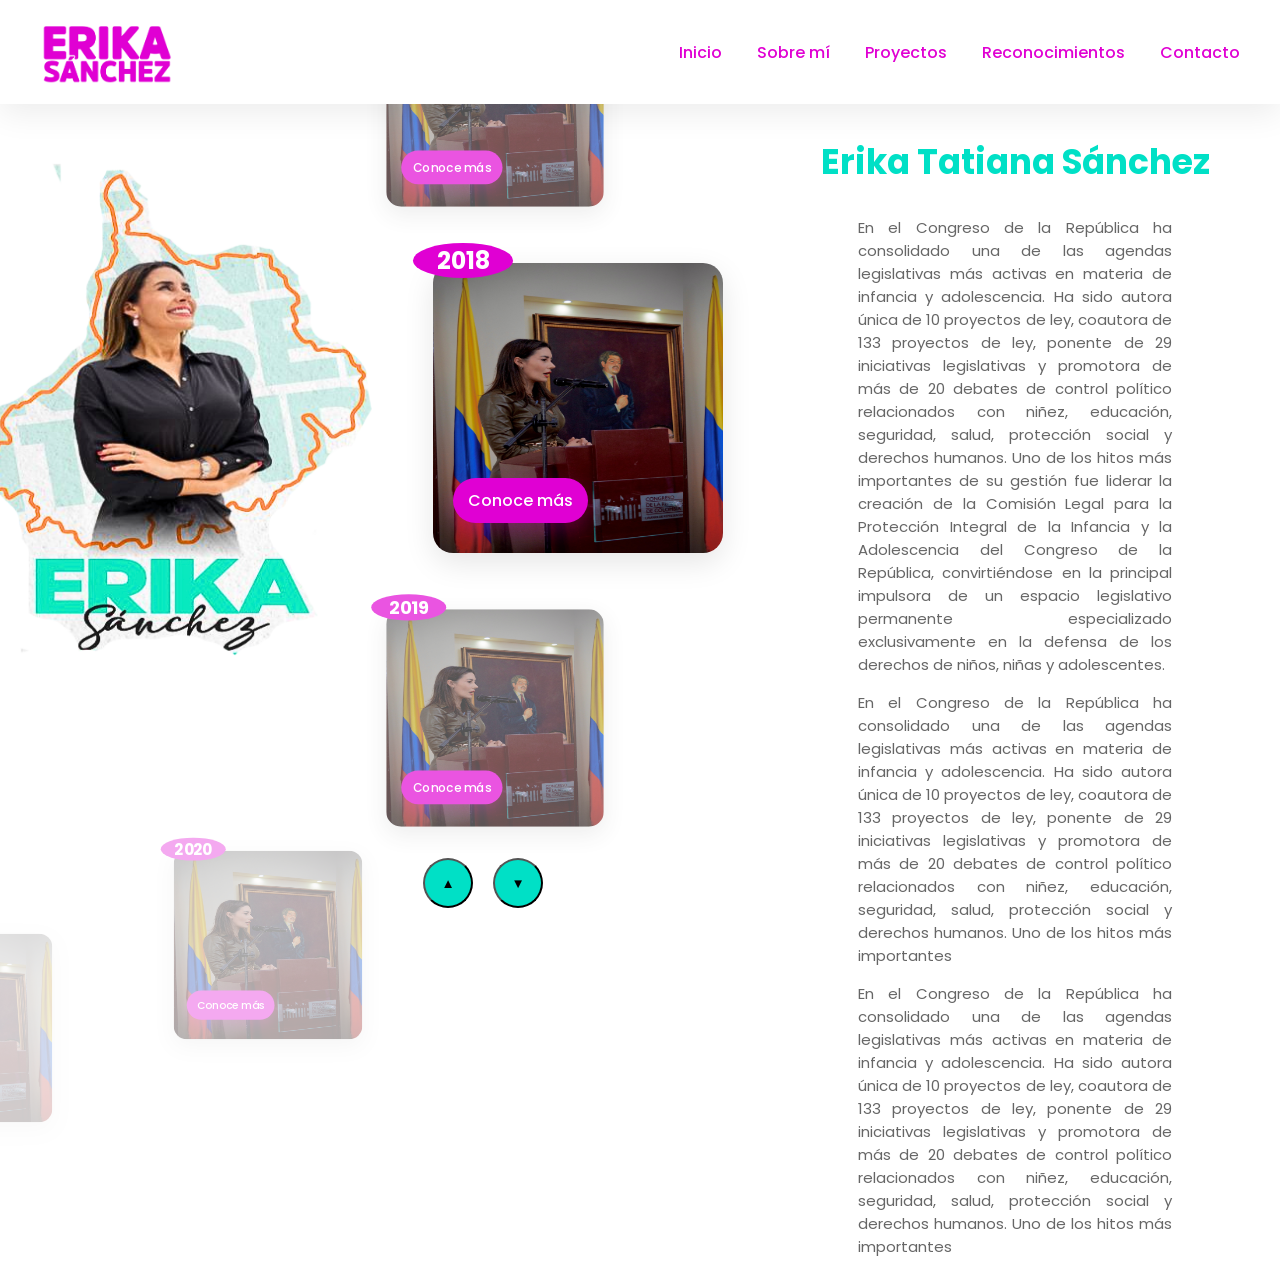
==== carrusel/carrusel.html @ bf8ca5a5 "cambio de nombres" ====
<!DOCTYPE html>
<html lang="en">

<head>
    <meta charset="UTF-8">
    <meta name="viewport" content="width=device-width, initial-scale=1.0">
    <title>Document</title>
    <link rel="stylesheet" href="style.css">
    <link rel="preconnect" href="https://fonts.googleapis.com">
    <link rel="preconnect" href="https://fonts.gstatic.com" crossorigin>
    <link
        href="https://fonts.googleapis.com/css2?family=Poppins:ital,wght@0,100;0,200;0,300;0,400;0,500;0,600;0,700;0,800;0,900;1,100;1,200;1,300;1,400;1,500;1,600;1,700;1,800;1,900&display=swap"
        rel="stylesheet">
    <link rel="stylesheet" href="estilo.css">
</head>

<body>
    <header class="header">
        <nav class="navbar">

            <img class="logo" src="/imagenes/erika logo.png"></img>

            <ul class="nav-links">
                <li><a href="/index.html">Inicio</a></li>
                <li><a href="../index.html#sobre-mi">Sobre mí</a></li>
                <li><a href="#proyectos">Proyectos</a></li>
                <li><a href="#educacion">Reconocimientos</a></li>
                <li><a href="#contacto">Contacto</a></li>
            </ul>
            <div class="menu">

                ☰
            </div>
        </nav>
    </header>

    <section class="informacion">

        <div class="contenido-izquierda">

            <div class="orbita">
                <div class="card" id="card1">
                    <h1>2016</h1>
                    <button class="btnAbrir">Conoce más</button>
                    <div class="modal">
                        <div class="tarjetaModal">
                            <span class="btnCerrar">&times;</span>
                            <h2>Información</h2>
                            <p>
                                Este es un ejemplo de una tarjeta modal creada con HTML, CSS y JavaScript.
                                Puedes colocar aquí información sobre un proyecto, un producto o un perfil.
                            </p>
                        </div>
                    </div>
                </div>

                <div class="card" id="card2">
                    <h1>2017</h1>
                    <button class="btnAbrir">Conoce más</button>
                    <div class="modal">
                        <div class="tarjetaModal">
                            <span class="btnCerrar">&times;</span>
                            <h2>Información</h2>
                            <p>
                                Aquí puedes poner la información correspondiente a esta tarjeta (2011).
                            </p>
                        </div>
                    </div>
                </div>

                <div class="card" id="card3">
                    <h1>2018</h1>
                    <button class="btnAbrir">Conoce más</button>
                    <div class="modal">
                        <div class="tarjetaModal">
                            <span class="btnCerrar">&times;</span>
                            <h2>Información</h2>
                            <p>
                                Aquí puedes poner la información correspondiente a esta tarjeta (2012).
                            </p>
                        </div>
                    </div>
                </div>


                <div class="card" id="card4">
                    <h1>2019</h1>
                    <button class="btnAbrir">Conoce más</button>
                    <div class="modal">
                        <div class="tarjetaModal">
                            <span class="btnCerrar">&times;</span>
                            <h2>Información</h2>
                            <p>
                                Aquí puedes poner la información correspondiente a esta tarjeta (2012).
                            </p>
                        </div>
                    </div>
                </div>

                <div class="card" id="card5">
                    <h1>2020</h1>
                    <button class="btnAbrir">Conoce más</button>
                    <div class="modal">
                        <div class="tarjetaModal">
                            <span class="btnCerrar">&times;</span>
                            <h2>Información</h2>
                            <p>
                                Aquí puedes poner la información correspondiente a esta tarjeta (2012).
                            </p>
                        </div>
                    </div>
                </div>

                <div class="card" id="card6">
                    <h1>2021</h1>
                    <button class="btnAbrir">Conoce más</button>
                    <div class="modal">
                        <div class="tarjetaModal">
                            <span class="btnCerrar">&times;</span>
                            <h2>Información</h2>
                            <p>
                                Aquí puedes poner la información correspondiente a esta tarjeta (2012).
                            </p>
                        </div>
                    </div>
                </div>

                <div class="card" id="card7">
                    <h1>2022</h1>
                    <button class="btnAbrir">Conoce más</button>
                    <div class="modal">
                        <div class="tarjetaModal">
                            <span class="btnCerrar">&times;</span>
                            <h2>Información</h2>
                            <p>
                                Aquí puedes poner la información correspondiente a esta tarjeta (2012).
                            </p>
                        </div>
                    </div>
                </div>

                <div class="card" id="card8">
                    <h1>2023</h1>
                    <button class="btnAbrir">Conoce más</button>
                    <div class="modal">
                        <div class="tarjetaModal">
                            <span class="btnCerrar">&times;</span>
                            <h2>Información</h2>
                            <p>
                                Aquí puedes poner la información correspondiente a esta tarjeta (2012).
                            </p>
                        </div>
                    </div>
                </div>

                <div class="card" id="card9">
                    <h1>2024</h1>
                    <button class="btnAbrir">Conoce más</button>
                    <div class="modal">
                        <div class="tarjetaModal">
                            <span class="btnCerrar">&times;</span>
                            <h2>Información</h2>
                            <p>
                                Aquí puedes poner la información correspondiente a esta tarjeta (2012).
                            </p>
                        </div>
                    </div>
                </div>

                <div class="card" id="card10">
                    <h1>2025</h1>
                    <button class="btnAbrir">Conoce más</button>
                    <div class="modal">
                        <div class="tarjetaModal">
                            <span class="btnCerrar">&times;</span>
                            <h2>Información</h2>
                            <p>
                                Aquí puedes poner la información correspondiente a esta tarjeta (2012).
                            </p>
                        </div>
                    </div>
                </div>
                <div class="circulo-central"></div>

            </div>

            <div class="botones">
                <button id="up">▲</button>
                <button id="down">▼</button>
            </div>

        </div>

        <div id="titulo">
            <h1>Erika Tatiana Sánchez</h1>
            
            <div id="subtitulo">
                <p>En el Congreso de la República ha consolidado una de las agendas legislativas más activas en materia de infancia y adolescencia.
Ha sido autora única de 10 proyectos de ley, coautora de 133 proyectos de ley, ponente de 29 iniciativas legislativas y promotora de más de 20 debates de control político relacionados con niñez, educación, seguridad, salud, protección social y derechos humanos.
Uno de los hitos más importantes de su gestión fue liderar la creación de la Comisión Legal para la Protección Integral de la Infancia y la Adolescencia del Congreso de la República, convirtiéndose en la principal impulsora de un espacio legislativo permanente especializado exclusivamente en la defensa de los derechos de niños, niñas y adolescentes.
</p>
<p>
    En el Congreso de la República ha consolidado una de las agendas legislativas más activas en materia de infancia y adolescencia.
Ha sido autora única de 10 proyectos de ley, coautora de 133 proyectos de ley, ponente de 29 iniciativas legislativas y promotora de más de 20 debates de control político relacionados con niñez, educación, seguridad, salud, protección social y derechos humanos.
Uno de los hitos más importantes
</p>
<p>
    En el Congreso de la República ha consolidado una de las agendas legislativas más activas en materia de infancia y adolescencia.
Ha sido autora única de 10 proyectos de ley, coautora de 133 proyectos de ley, ponente de 29 iniciativas legislativas y promotora de más de 20 debates de control político relacionados con niñez, educación, seguridad, salud, protección social y derechos humanos.
Uno de los hitos más importantes
</p>
            </div>
        </div>

    </section>
    

    <script src="funciones.js"></script>
</body>

</html>
---- carrusel/style.css ----
:root{

    --rosa:#E000D3;
    --amarillo:#FCD90D;
    --rosa-claro:#FCE4EC;
    --rosa-hover:#EC407A;

    --blanco:#FFFFFF;
    --gris:#555;
    --gris-claro:#888;

    --fondo:#FFF7FA;

    --sombra:0px 10px 30px rgba(0, 0, 0, 0.073);

    --transicion:.4s;

    --borde:18px;
}


.header{

    width:100%;
    position:fixed;
    top:0;
    left:0;
    background:white;
    box-shadow:var(--sombra);
    z-index:1000;

}

.navbar{

    max-width:1200px;
    margin:auto;
    display:flex;
    justify-content:space-between;
    align-items:center;
    padding:20px 40px;

}

.logo{
    height: 4rem;
}

.nav-links{
    display:flex;
    gap:35px;
}

.nav-links a{
    color:var(--rosa);
    font-weight:500;
    transition:var(--transicion);
    text-decoration:none;
    font-family: "Poppins"
}
ul{
    list-style:none;
}

.nav-links a:hover{
    color:var(--amarillo);
}

.menu{
    display:none;
    font-size:2rem;
    cursor:pointer;
}


/*----------*/
.informacion{
    display: flex;
    justify-content: space-around;
}

.contenido-izquierda{
    display: flex;
    flex-direction: column;
    align-items: center;
}

.botones{
    margin-top: 150px;
    display: flex;
    gap: 20px;
    margin-left: 400px;
    
}
#up{
    border-radius: 50%;
    height: 50px;
    width: 50px;
    background-color: #00E0C6;
}
#down{
    border-radius: 50%;
    width: 50px;
    background-color: #00E0C6;
}

#titulo{
    margin-top: 100px;
    margin-left: 200px;
    font-family: "Poppins", sans-serif;
    color: #00E0C6;
    font-size: 23px;
    text-align: center;
}
#subtitulo{
    font-size: 15px;
    margin-left: 100px;
    margin-right: 100px;
    color:#666666 ;
    text-align: justify;
}

.orbita{
    position: relative;
    width: 800px;
    height: 600px;
    margin-left: -250px;
    margin-top: 100px;
}

.circulo-central{
    position: absolute;
    width: 550px;
    height: 500px;
    background-image: url(/imagenes/erikaMapa.png);
    background-size: 550px 500px;
    top: 50%;
    left: 50%;
    transform: translate(-45%, -50%);
}

.card{
    position: absolute;
    width: 250px;
    height: 250px;
    padding: 20px;
    background: rgb(255, 255, 255);
    border-radius: 20px;
    box-shadow: 0 10px 30px rgba(0,0,0,.1);

    transition:
        transform .8s ease,
        opacity .8s ease,
        scale .8s ease;
}

.card h1{
    text-align: center;
    margin-top: -40px;
    margin-left: -40px;
    color: #ffffff;
    font-family: "Poppins";
    background-color: var(--rosa);
    border-radius: 100%;
    width: 100px;
}
.card button{
     margin-top: 180px;
    font-family: "Poppins", sans-serif;
    background-color: #E000D3;
    color: white;
    border: none;
    border-radius: 50px;
    padding: 10px 15px;
    font-size: 16px;
    font-weight: 500;
    cursor: pointer;
    transition: all .3s ease;
    box-shadow: 0 8px 20px rgba(224, 0, 211, 0.25);
}

.circulo1{
    width: 500px;
    height: 500px;
    border-radius: 50%;
    background: rgba(160,130,255,.08);
}

.circulo2{
    width: 380px;
    height: 380px;
    border-radius: 50%;
    background: rgba(160,130,255,.12);
}

.circulo3{
    width: 240px;
    height: 240px;
    border-radius: 50%;
    background: white;
    box-shadow: 0 20px 50px rgba(0,0,0,.08);
}

#card1{
    background-image: url(/imagenes/75c36e12-8996-4360-9bb5-3f83813c891b.jpg);
    background-size: 250px 290px;
}
#card2{
    background-image: url(/imagenes/75c36e12-8996-4360-9bb5-3f83813c891b.jpg);
    background-size: 250px 290px;
}
#card3{
    background-image: url(/imagenes/75c36e12-8996-4360-9bb5-3f83813c891b.jpg);
    background-size: 250px 290px;
}
#card4{
    background-image: url(/imagenes/75c36e12-8996-4360-9bb5-3f83813c891b.jpg);
    background-size: 250px 290px;
}
#card5{
    background-image: url(/imagenes/75c36e12-8996-4360-9bb5-3f83813c891b.jpg);
    background-size: 250px 290px;
}
#card6{
    background-image: url(/imagenes/75c36e12-8996-4360-9bb5-3f83813c891b.jpg);
    background-size: 250px 290px;
}
#card7{
    background-image: url(/imagenes/75c36e12-8996-4360-9bb5-3f83813c891b.jpg);
    background-size: 250px 290px;
}
#card8{
    background-image: url(/imagenes/75c36e12-8996-4360-9bb5-3f83813c891b.jpg);
    background-size: 250px 290px;
}
#card9{
    background-image: url(/imagenes/75c36e12-8996-4360-9bb5-3f83813c891b.jpg);
    background-size: 250px 290px;
}
#card10{
    background-image: url(/imagenes/75c36e12-8996-4360-9bb5-3f83813c891b.jpg);
    background-size: 250px 290px;
}

/*---------------*/

.modal {
    display: none;
    position: fixed;
    top: 0;
    left: 0;
    width: 100%;
    height: 100%;
    background: rgba(0, 0, 0, 0.6);

    /* Centrar la tarjeta */
    justify-content: center;
    align-items: center;
}

/* Tarjeta */
.tarjetaModal {
    margin-top: 100px;
    background: white;
    width: 400px;
    padding: 150px;
    border-radius: 15px;
    text-align: center;
    position: relative;
    box-shadow: 0 5px 20px rgba(0,0,0,0.3);
    background-image: url(/imagenes/patron.png);
    background-size: 400px 500px;

    animation: aparecer 0.3s ease;
}

/* Botón de cerrar (antes #btnCerrar) */
.btnCerrar {
    position: absolute;
    top: 10px;
    right: 15px;
    font-size: 25px;
    cursor: pointer;
}

@keyframes aparecer {
    from {
        transform: scale(0.8);
        opacity: 0;
    }
    to {
        transform: scale(1);
        opacity: 1;
    }
}


/* ========================================= */
/* TABLETS */
/* ========================================= */

@media (max-width: 1024px){

    .navbar{
        padding: 20px;
    }

    .nav-links{
        gap: 20px;
    }

    .informacion{
        flex-direction: column;
        align-items: center;
    }

    .titulo{
        margin-top: 120px;
        font-size: 20px;
    }

    .contenido-izquierda{
        width: 100%;
    }

    .botones{
        margin-left: 0;
        margin-top: 40px;
        justify-content: center;
    }

    .orbita{
        width: 650px;
        height: 500px;
        margin-left: 0;
        margin-top: 50px;
    }

    .circulo-central{
        width: 520px;
        height: 480px;
        background-size: contain;
        background-repeat: no-repeat;
        background-position: center;
        transform: translate(-50%, -50%);
    }

    .card{
        width: 210px;
        height: 210px;
    }

    .card h1{
        width: 80px;
        font-size: 28px;
    }

    .card button{
        margin-top: 135px;
        font-size: 14px;
        padding: 8px 14px;
    }

}


/* ========================================= */
/* MOVILES */
/* ========================================= */

@media (max-width:768px){

    body{
        overflow-x: hidden;
    }

    .navbar{
        padding: 15px 20px;
    }

    .nav-links{
        display:none;
    }

    .menu{
        display:block;
    }

    .logo{
        height:3rem;
    }

    .informacion{
        flex-direction: column;
        align-items: center;
    }

    .titulo{
        margin-top: 100px;
        font-size: 18px;
        text-align: center;
    }

    .contenido-izquierda{
        width:100%;
        align-items:center;
    }

    .botones{
        margin-top:20px;
        margin-left:0;
        justify-content:center;
    }

    #up,
    #down{
        width:45px;
        height:45px;
    }

    /* ---------------------- */
    /* CARRUSEL RESPONSIVE */
    /* ---------------------- */

    .orbita{
        width:100%;
        height:420px;
        margin-left:0;
        margin-top:40px;
        overflow:hidden;
    }

    .circulo-central{
        width:320px;
        height:300px;
        background-size:contain;
        background-repeat:no-repeat;
        background-position:center;
        transform:translate(-50%,-50%);
    }

    /* Las tarjetas se hacen más pequeñas
           pero conservan el diseño original */

    .card{
        width:170px;
        height:170px;
        padding:15px;
    }

    .card h1{
        width:70px;
        height:50px;
        margin-top:-25px;
        margin-left:-25px;
        font-size:22px;
        line-height:50px;
    }

    .card button{
        margin-top:105px;
        padding:8px 12px;
        font-size:13px;
    }

    /* imágenes más pequeñas */

    #card1,
    #card2,
    #card3,
    #card4,
    #card5,
    #card6,
    #card7,
    #card8,
    #card9,
    #card10{
        background-size:170px 200px;
    }

    /* ---------------------- */
    /* MODAL */
    /* ---------------------- */

    .tarjetaModal{
        width:85%;
        padding:40px;
        margin-top:0;
        background-size:cover;
    }

}


/* ========================================= */
/* CELULARES PEQUEÑOS */
/* ========================================= */

@media (max-width:480px){

    .titulo{
        font-size:16px;
        text-align:center;
        margin-top:50px;
    }

    .orbita{
        height:500px;
        width:100%;
        position:relative;
    }

    /* MAPA MÁS GRANDE */
    .circulo-central{
        width:280px;
        height:280px;

        background-size:contain;
        background-repeat:no-repeat;
        background-position:center;

        left:35%;
        top:45%;

        transform:translate(-70%,-50%);
    }

    /* TARJETAS MÁS PEQUEÑAS Y SEPARADAS */
    .card{
        width:160px;
        height:160px;
        padding:10px;
    }

    .card h1{
        width:65px;
        height:45px;
        font-size:20px;

        margin-top:-18px;
        margin-left:-18px;
    }

    .card button{
        margin-top:105px;
        padding:7px 12px;
        font-size:12px;
    }

    #card1,
    #card2,
    #card3,
    #card4,
    #card5,
    #card6,
    #card7,
    #card8,
    #card9,
    #card10{
        background-size:160px 190px;
    }

    /* BOTONES MÁS ABAJO */

    .botones{
        margin-top:25px;
        margin-left:0;
        justify-content:center;
    }

    .tarjetaModal{
        width:90%;
        padding:30px 20px;
    }

}
---- carrusel/estilo.css ----
:root{

    --rosa:#E000D3;
    --amarillo:#FCD90D;
    --rosa-claro:#FCE4EC;
    --rosa-hover:#EC407A;

    --blanco:#FFFFFF;
    --gris:#555;
    --gris-claro:#888;

    --fondo:#FFF7FA;

    --sombra:0px 10px 30px rgba(0, 0, 0, 0.073);

    --transicion:.4s;

    --borde:18px;
}


.header{

    width:100%;
    position:fixed;
    top:0;
    left:0;
    background:white;
    box-shadow:var(--sombra);
    z-index:1000;

}

.navbar{

    max-width:1200px;
    margin:auto;
    display:flex;
    justify-content:space-between;
    align-items:center;
    padding:20px 40px;

}

.logo{
    height: 4rem;
}

.nav-links{
    display:flex;
    gap:35px;
}

.nav-links a{
    color:var(--rosa);
    font-weight:500;
    transition:var(--transicion);
    text-decoration:none;
    font-family: "Poppins"
}
ul{
    list-style:none;
}

.nav-links a:hover{
    color:var(--amarillo);
}

.menu{
    display:none;
    font-size:2rem;
    cursor:pointer;
}


/*----------*/
.informacion{
    display: flex;
    justify-content: space-around;
}

.contenido-izquierda{
    display: flex;
    flex-direction: column;
    align-items: center;
}

.botones{
    margin-top: 150px;
    display: flex;
    gap: 20px;
    margin-left: 400px;
    
}
#up{
    border-radius: 50%;
    height: 50px;
    width: 50px;
    background-color: #00E0C6;
}
#down{
    border-radius: 50%;
    width: 50px;
    background-color: #00E0C6;
}

#titulo{
    margin-top: 100px;
    margin-left: 200px;
    font-family: "Poppins", sans-serif;
    color: #00E0C6;
    font-size: 23px;
    text-align: center;
}
#subtitulo{
    font-size: 15px;
    margin-left: 100px;
    margin-right: 100px;
    color:#666666 ;
    text-align: justify;
}

.orbita{
    position: relative;
    width: 800px;
    height: 600px;
    margin-left: -250px;
    margin-top: 100px;
}

.circulo-central{
    position: absolute;
    width: 550px;
    height: 500px;
    background-image: url(/imagenes/erikaMapa.png);
    background-size: 550px 500px;
    top: 50%;
    left: 50%;
    transform: translate(-45%, -50%);
}

.card{
    position: absolute;
    width: 250px;
    height: 250px;
    padding: 20px;
    background: rgb(255, 255, 255);
    border-radius: 20px;
    box-shadow: 0 10px 30px rgba(0,0,0,.1);

    transition:
        transform .8s ease,
        opacity .8s ease,
        scale .8s ease;
}

.card h1{
    text-align: center;
    margin-top: -40px;
    margin-left: -40px;
    color: #ffffff;
    font-family: "Poppins";
    background-color: var(--rosa);
    border-radius: 100%;
    width: 100px;
}
.card button{
     margin-top: 180px;
    font-family: "Poppins", sans-serif;
    background-color: #E000D3;
    color: white;
    border: none;
    border-radius: 50px;
    padding: 10px 15px;
    font-size: 16px;
    font-weight: 500;
    cursor: pointer;
    transition: all .3s ease;
    box-shadow: 0 8px 20px rgba(224, 0, 211, 0.25);
}

.circulo1{
    width: 500px;
    height: 500px;
    border-radius: 50%;
    background: rgba(160,130,255,.08);
}

.circulo2{
    width: 380px;
    height: 380px;
    border-radius: 50%;
    background: rgba(160,130,255,.12);
}

.circulo3{
    width: 240px;
    height: 240px;
    border-radius: 50%;
    background: white;
    box-shadow: 0 20px 50px rgba(0,0,0,.08);
}

#card1{
    background-image: url(/imagenes/75c36e12-8996-4360-9bb5-3f83813c891b.jpg);
    background-size: 250px 290px;
}
#card2{
    background-image: url(/imagenes/75c36e12-8996-4360-9bb5-3f83813c891b.jpg);
    background-size: 250px 290px;
}
#card3{
    background-image: url(/imagenes/75c36e12-8996-4360-9bb5-3f83813c891b.jpg);
    background-size: 250px 290px;
}
#card4{
    background-image: url(/imagenes/75c36e12-8996-4360-9bb5-3f83813c891b.jpg);
    background-size: 250px 290px;
}
#card5{
    background-image: url(/imagenes/75c36e12-8996-4360-9bb5-3f83813c891b.jpg);
    background-size: 250px 290px;
}
#card6{
    background-image: url(/imagenes/75c36e12-8996-4360-9bb5-3f83813c891b.jpg);
    background-size: 250px 290px;
}
#card7{
    background-image: url(/imagenes/75c36e12-8996-4360-9bb5-3f83813c891b.jpg);
    background-size: 250px 290px;
}
#card8{
    background-image: url(/imagenes/75c36e12-8996-4360-9bb5-3f83813c891b.jpg);
    background-size: 250px 290px;
}
#card9{
    background-image: url(/imagenes/75c36e12-8996-4360-9bb5-3f83813c891b.jpg);
    background-size: 250px 290px;
}
#card10{
    background-image: url(/imagenes/75c36e12-8996-4360-9bb5-3f83813c891b.jpg);
    background-size: 250px 290px;
}

/*---------------*/

.modal {
    display: none;
    position: fixed;
    top: 0;
    left: 0;
    width: 100%;
    height: 100%;
    background: rgba(0, 0, 0, 0.6);

    /* Centrar la tarjeta */
    justify-content: center;
    align-items: center;
}

/* Tarjeta */
.tarjetaModal {
    margin-top: 100px;
    background: white;
    width: 400px;
    padding: 150px;
    border-radius: 15px;
    text-align: center;
    position: relative;
    box-shadow: 0 5px 20px rgba(0,0,0,0.3);
    background-image: url(/imagenes/patron.png);
    background-size: 400px 500px;

    animation: aparecer 0.3s ease;
}

/* Botón de cerrar (antes #btnCerrar) */
.btnCerrar {
    position: absolute;
    top: 10px;
    right: 15px;
    font-size: 25px;
    cursor: pointer;
}

@keyframes aparecer {
    from {
        transform: scale(0.8);
        opacity: 0;
    }
    to {
        transform: scale(1);
        opacity: 1;
    }
}


/* ========================================= */
/* TABLETS */
/* ========================================= */

@media (max-width: 1024px){

    .navbar{
        padding: 20px;
    }

    .nav-links{
        gap: 20px;
    }

    .informacion{
        flex-direction: column;
        align-items: center;
    }

    .titulo{
        margin-top: 120px;
        font-size: 20px;
    }

    .contenido-izquierda{
        width: 100%;
    }

    .botones{
        margin-left: 0;
        margin-top: 40px;
        justify-content: center;
    }

    .orbita{
        width: 650px;
        height: 500px;
        margin-left: 0;
        margin-top: 50px;
    }

    .circulo-central{
        width: 520px;
        height: 480px;
        background-size: contain;
        background-repeat: no-repeat;
        background-position: center;
        transform: translate(-50%, -50%);
    }

    .card{
        width: 210px;
        height: 210px;
    }

    .card h1{
        width: 80px;
        font-size: 28px;
    }

    .card button{
        margin-top: 135px;
        font-size: 14px;
        padding: 8px 14px;
    }

}


/* ========================================= */
/* MOVILES */
/* ========================================= */

@media (max-width:768px){

    body{
        overflow-x: hidden;
    }

    .navbar{
        padding: 15px 20px;
    }

    .nav-links{
        display:none;
    }

    .menu{
        display:block;
    }

    .logo{
        height:3rem;
    }

    .informacion{
        flex-direction: column;
        align-items: center;
    }

    .titulo{
        margin-top: 100px;
        font-size: 18px;
        text-align: center;
    }

    .contenido-izquierda{
        width:100%;
        align-items:center;
    }

    .botones{
        margin-top:20px;
        margin-left:0;
        justify-content:center;
    }

    #up,
    #down{
        width:45px;
        height:45px;
    }

    /* ---------------------- */
    /* CARRUSEL RESPONSIVE */
    /* ---------------------- */

    .orbita{
        width:100%;
        height:420px;
        margin-left:0;
        margin-top:40px;
        overflow:hidden;
    }

    .circulo-central{
        width:320px;
        height:300px;
        background-size:contain;
        background-repeat:no-repeat;
        background-position:center;
        transform:translate(-50%,-50%);
    }

    /* Las tarjetas se hacen más pequeñas
           pero conservan el diseño original */

    .card{
        width:170px;
        height:170px;
        padding:15px;
    }

    .card h1{
        width:70px;
        height:50px;
        margin-top:-25px;
        margin-left:-25px;
        font-size:22px;
        line-height:50px;
    }

    .card button{
        margin-top:105px;
        padding:8px 12px;
        font-size:13px;
    }

    /* imágenes más pequeñas */

    #card1,
    #card2,
    #card3,
    #card4,
    #card5,
    #card6,
    #card7,
    #card8,
    #card9,
    #card10{
        background-size:170px 200px;
    }

    /* ---------------------- */
    /* MODAL */
    /* ---------------------- */

    .tarjetaModal{
        width:85%;
        padding:40px;
        margin-top:0;
        background-size:cover;
    }

}


/* ========================================= */
/* CELULARES PEQUEÑOS */
/* ========================================= */

@media (max-width:480px){

    .titulo{
        font-size:16px;
        text-align:center;
        margin-top:50px;
    }

    .orbita{
        height:500px;
        width:100%;
        position:relative;
    }

    /* MAPA MÁS GRANDE */
    .circulo-central{
        width:280px;
        height:280px;

        background-size:contain;
        background-repeat:no-repeat;
        background-position:center;

        left:35%;
        top:45%;

        transform:translate(-70%,-50%);
    }

    /* TARJETAS MÁS PEQUEÑAS Y SEPARADAS */
    .card{
        width:160px;
        height:160px;
        padding:10px;
    }

    .card h1{
        width:65px;
        height:45px;
        font-size:20px;

        margin-top:-18px;
        margin-left:-18px;
    }

    .card button{
        margin-top:105px;
        padding:7px 12px;
        font-size:12px;
    }

    #card1,
    #card2,
    #card3,
    #card4,
    #card5,
    #card6,
    #card7,
    #card8,
    #card9,
    #card10{
        background-size:160px 190px;
    }

    /* BOTONES MÁS ABAJO */

    .botones{
        margin-top:25px;
        margin-left:0;
        justify-content:center;
    }

    .tarjetaModal{
        width:90%;
        padding:30px 20px;
    }

}
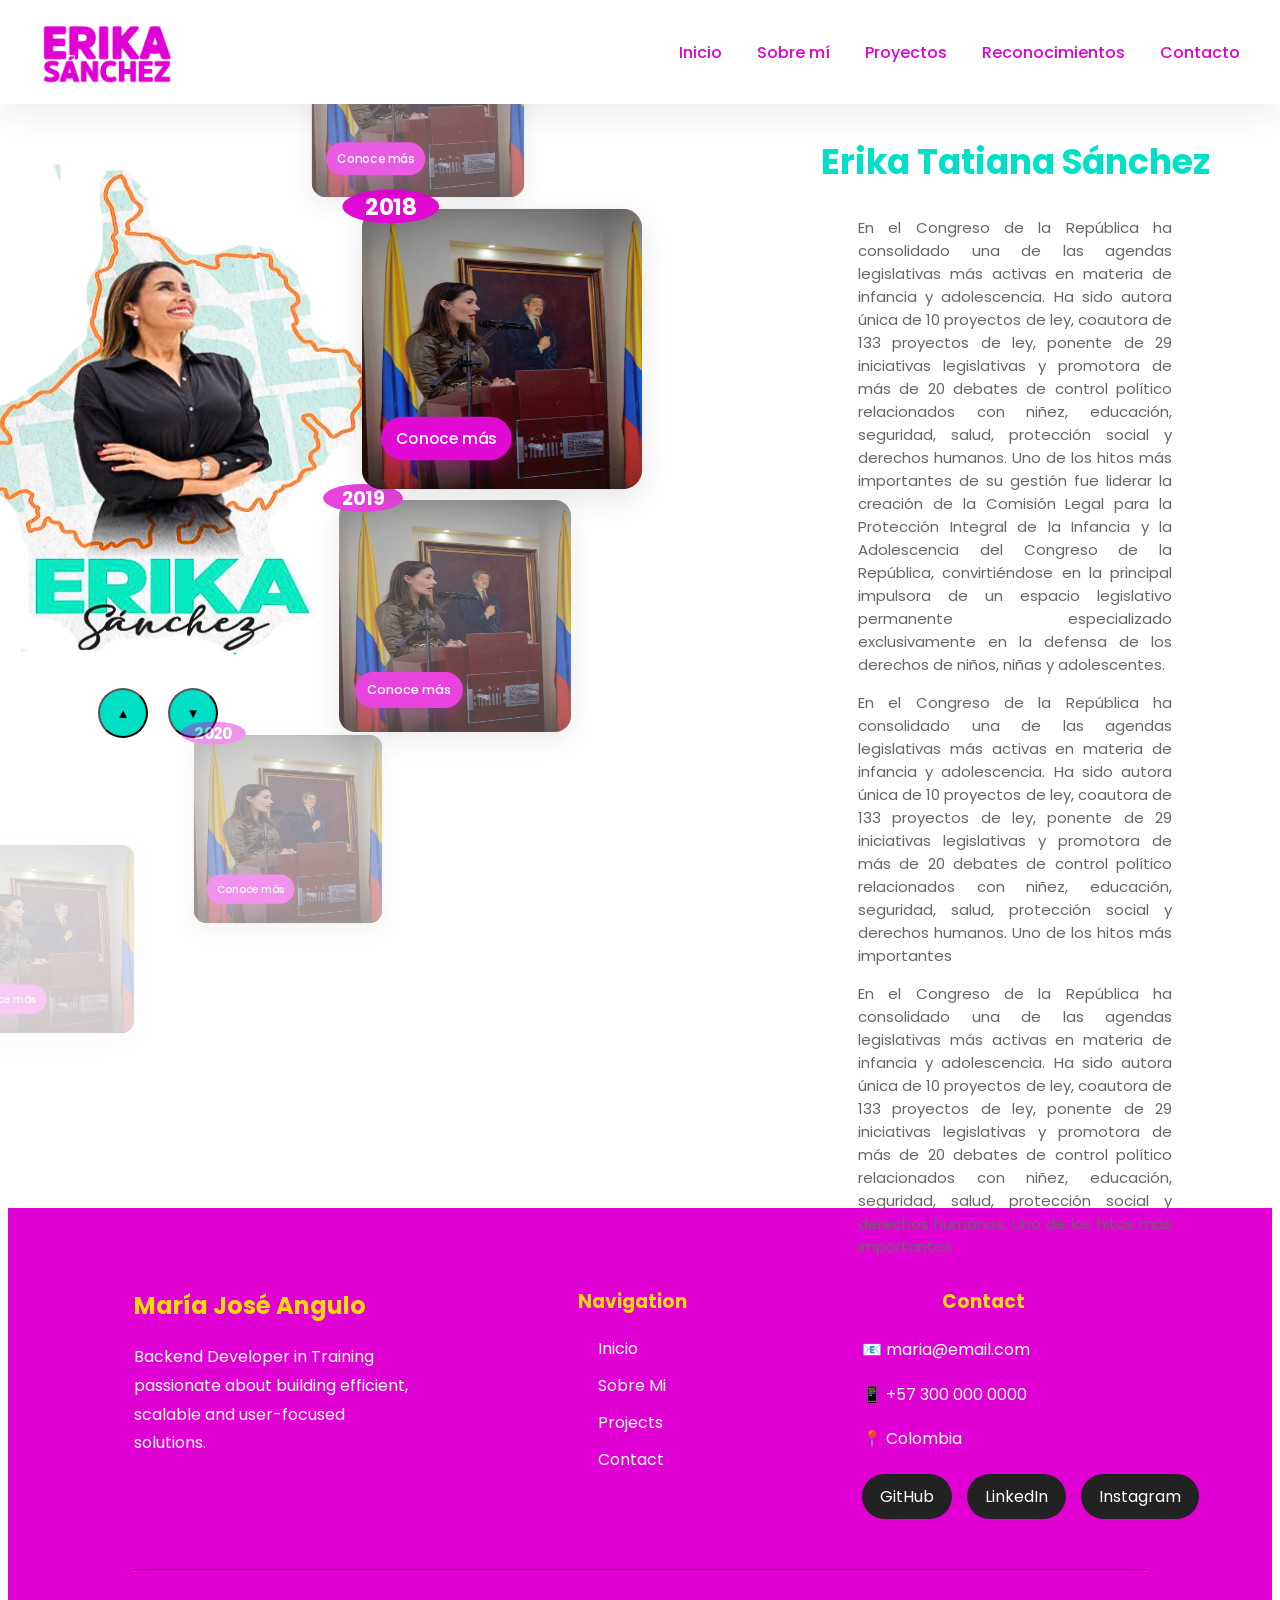
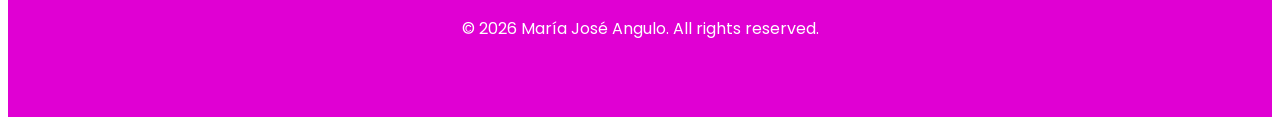
==== commit 18cec15f: "actualizacion" ====
--- a/carrusel/carrusel.html
+++ b/carrusel/carrusel.html
@@ -18,10 +18,10 @@
     <header class="header">
         <nav class="navbar">
 
-            <img class="logo" src="/imagenes/erika logo.png"></img>
+            <img class="logo" src="imagenesCrru/erika logo.png"></img>
 
             <ul class="nav-links">
-                <li><a href="/index.html">Inicio</a></li>
+                <li><a href="../index.html">Inicio</a></li>
                 <li><a href="../index.html#sobre-mi">Sobre mí</a></li>
                 <li><a href="#proyectos">Proyectos</a></li>
                 <li><a href="#educacion">Reconocimientos</a></li>
@@ -214,6 +214,49 @@
 
     </section>
     
+<section id="footer" class="footer">
+
+    <div class="footer-container">
+
+        <div class="footer-section">
+            <h2 class="footer-logo">María José Angulo</h2>
+            <p>
+                Backend Developer in Training passionate about building
+                efficient, scalable and user-focused solutions.
+            </p>
+        </div>
+
+        <div class="footer-section">
+            <h3>Navigation</h3>
+
+            <ul>
+                <li><a href="#inicio">Inicio</a></li>
+                <li><a href="#sobre-mi">Sobre Mi</a></li>
+                <li><a href="#proyectos">Projects</a></li>
+                <li><a href="#contacto">Contact</a></li>
+            </ul>
+        </div>
+
+        <div class="footer-section">
+            <h3>Contact</h3>
+
+            <p>📧 maria@email.com</p>
+            <p>📱 +57 300 000 0000</p>
+            <p>📍 Colombia</p>
+
+            <div class="socials">
+                <a href="#">GitHub</a>
+                <a href="#">LinkedIn</a>
+                <a href="#">Instagram</a>
+            </div>
+        </div>
+
+    </div>
+
+    <div class="footer-bottom">
+        <p>© 2026 María José Angulo. All rights reserved.</p>
+    </div>
+</section>
 
     <script src="funciones.js"></script>
 </body>
--- a/carrusel/estilo.css
+++ b/carrusel/estilo.css
@@ -1,110 +1,114 @@
-:root{
-
-    --rosa:#E000D3;
-    --amarillo:#FCD90D;
-    --rosa-claro:#FCE4EC;
-    --rosa-hover:#EC407A;
-
-    --blanco:#FFFFFF;
-    --gris:#555;
-    --gris-claro:#888;
-
-    --fondo:#FFF7FA;
-
-    --sombra:0px 10px 30px rgba(0, 0, 0, 0.073);
-
-    --transicion:.4s;
-
-    --borde:18px;
-}
-
-
-.header{
-
-    width:100%;
-    position:fixed;
-    top:0;
-    left:0;
-    background:white;
-    box-shadow:var(--sombra);
-    z-index:1000;
-
-}
-
-.navbar{
-
-    max-width:1200px;
-    margin:auto;
-    display:flex;
-    justify-content:space-between;
-    align-items:center;
-    padding:20px 40px;
-
-}
-
-.logo{
+:root {
+
+    --rosa: #E000D3;
+    --amarillo: #FCD90D;
+    --rosa-claro: #FCE4EC;
+    --rosa-hover: #EC407A;
+
+    --blanco: #FFFFFF;
+    --gris: #555;
+    --gris-claro: #888;
+
+    --fondo: #FFF7FA;
+
+    --sombra: 0px 10px 30px rgba(0, 0, 0, 0.073);
+
+    --transicion: .4s;
+
+    --borde: 18px;
+}
+
+
+.header {
+
+    width: 100%;
+    position: fixed;
+    top: 0;
+    left: 0;
+    background: white;
+    box-shadow: var(--sombra);
+    z-index: 1000;
+
+}
+
+.navbar {
+
+    max-width: 1200px;
+    margin: auto;
+    display: flex;
+    justify-content: space-between;
+    align-items: center;
+    padding: 20px 40px;
+
+}
+
+.logo {
     height: 4rem;
 }
 
-.nav-links{
-    display:flex;
-    gap:35px;
-}
-
-.nav-links a{
-    color:var(--rosa);
-    font-weight:500;
-    transition:var(--transicion);
-    text-decoration:none;
+.nav-links {
+    display: flex;
+    gap: 35px;
+}
+
+.nav-links a {
+    color: var(--rosa);
+    font-weight: 500;
+    transition: var(--transicion);
+    text-decoration: none;
     font-family: "Poppins"
 }
-ul{
-    list-style:none;
-}
-
-.nav-links a:hover{
-    color:var(--amarillo);
-}
-
-.menu{
-    display:none;
-    font-size:2rem;
-    cursor:pointer;
+
+ul {
+    list-style: none;
+}
+
+.nav-links a:hover {
+    color: var(--amarillo);
+}
+
+.menu {
+    display: none;
+    font-size: 2rem;
+    cursor: pointer;
 }
 
 
 /*----------*/
-.informacion{
+.informacion {
     display: flex;
     justify-content: space-around;
-}
-
-.contenido-izquierda{
+    height:1200px;
+}
+
+.contenido-izquierda {
     display: flex;
     flex-direction: column;
     align-items: center;
 }
 
-.botones{
-    margin-top: 150px;
+.botones {
+    margin-top: -20px;
     display: flex;
     gap: 20px;
-    margin-left: 400px;
-    
-}
-#up{
+    margin-left: -250px;
+
+}
+
+#up {
     border-radius: 50%;
     height: 50px;
     width: 50px;
     background-color: #00E0C6;
 }
-#down{
+
+#down {
     border-radius: 50%;
     width: 50px;
     background-color: #00E0C6;
 }
 
-#titulo{
+#titulo {
     margin-top: 100px;
     margin-left: 200px;
     font-family: "Poppins", sans-serif;
@@ -112,15 +116,16 @@
     font-size: 23px;
     text-align: center;
 }
-#subtitulo{
+
+#subtitulo {
     font-size: 15px;
     margin-left: 100px;
     margin-right: 100px;
-    color:#666666 ;
+    color: #666666;
     text-align: justify;
 }
 
-.orbita{
+.orbita {
     position: relative;
     width: 800px;
     height: 600px;
@@ -128,25 +133,25 @@
     margin-top: 100px;
 }
 
-.circulo-central{
+.circulo-central {
     position: absolute;
     width: 550px;
     height: 500px;
-    background-image: url(/imagenes/erikaMapa.png);
+    background-image: url(imagenesCrru/erikaMapa.png);
     background-size: 550px 500px;
     top: 50%;
     left: 50%;
     transform: translate(-45%, -50%);
 }
 
-.card{
+.card {
     position: absolute;
     width: 250px;
     height: 250px;
     padding: 20px;
     background: rgb(255, 255, 255);
     border-radius: 20px;
-    box-shadow: 0 10px 30px rgba(0,0,0,.1);
+    box-shadow: 0 10px 30px rgba(0, 0, 0, .1);
 
     transition:
         transform .8s ease,
@@ -154,7 +159,7 @@
         scale .8s ease;
 }
 
-.card h1{
+.card h1 {
     text-align: center;
     margin-top: -40px;
     margin-left: -40px;
@@ -164,8 +169,9 @@
     border-radius: 100%;
     width: 100px;
 }
-.card button{
-     margin-top: 180px;
+
+.card button {
+    margin-top: 180px;
     font-family: "Poppins", sans-serif;
     background-color: #E000D3;
     color: white;
@@ -179,65 +185,74 @@
     box-shadow: 0 8px 20px rgba(224, 0, 211, 0.25);
 }
 
-.circulo1{
+.circulo1 {
     width: 500px;
     height: 500px;
     border-radius: 50%;
-    background: rgba(160,130,255,.08);
-}
-
-.circulo2{
+    background: rgba(160, 130, 255, .08);
+}
+
+.circulo2 {
     width: 380px;
     height: 380px;
     border-radius: 50%;
-    background: rgba(160,130,255,.12);
-}
-
-.circulo3{
+    background: rgba(160, 130, 255, .12);
+}
+
+.circulo3 {
     width: 240px;
     height: 240px;
     border-radius: 50%;
     background: white;
-    box-shadow: 0 20px 50px rgba(0,0,0,.08);
-}
-
-#card1{
+    box-shadow: 0 20px 50px rgba(0, 0, 0, .08);
+}
+
+#card1 {
+    background-image: url(imagenesCrru/75c36e12-8996-4360-9bb5-3f83813c891b.jpg);
+    background-size: 250px 290px;
+}
+
+#card2 {
+    background-image: url(imagenesCrru/75c36e12-8996-4360-9bb5-3f83813c891b.jpg);
+    background-size: 250px 290px;
+}
+
+#card3 {
+    background-image: url(imagenesCrru/75c36e12-8996-4360-9bb5-3f83813c891b.jpg);
+    background-size: 250px 290px;
+}
+
+#card4 {
+    background-image: url(imagenesCrru/75c36e12-8996-4360-9bb5-3f83813c891b.jpg);
+    background-size: 250px 290px;
+}
+
+#card5 {
     background-image: url(/imagenes/75c36e12-8996-4360-9bb5-3f83813c891b.jpg);
     background-size: 250px 290px;
 }
-#card2{
+
+#card6 {
     background-image: url(/imagenes/75c36e12-8996-4360-9bb5-3f83813c891b.jpg);
     background-size: 250px 290px;
 }
-#card3{
+
+#card7 {
     background-image: url(/imagenes/75c36e12-8996-4360-9bb5-3f83813c891b.jpg);
     background-size: 250px 290px;
 }
-#card4{
+
+#card8 {
     background-image: url(/imagenes/75c36e12-8996-4360-9bb5-3f83813c891b.jpg);
     background-size: 250px 290px;
 }
-#card5{
+
+#card9 {
     background-image: url(/imagenes/75c36e12-8996-4360-9bb5-3f83813c891b.jpg);
     background-size: 250px 290px;
 }
-#card6{
-    background-image: url(/imagenes/75c36e12-8996-4360-9bb5-3f83813c891b.jpg);
-    background-size: 250px 290px;
-}
-#card7{
-    background-image: url(/imagenes/75c36e12-8996-4360-9bb5-3f83813c891b.jpg);
-    background-size: 250px 290px;
-}
-#card8{
-    background-image: url(/imagenes/75c36e12-8996-4360-9bb5-3f83813c891b.jpg);
-    background-size: 250px 290px;
-}
-#card9{
-    background-image: url(/imagenes/75c36e12-8996-4360-9bb5-3f83813c891b.jpg);
-    background-size: 250px 290px;
-}
-#card10{
+
+#card10 {
     background-image: url(/imagenes/75c36e12-8996-4360-9bb5-3f83813c891b.jpg);
     background-size: 250px 290px;
 }
@@ -267,8 +282,8 @@
     border-radius: 15px;
     text-align: center;
     position: relative;
-    box-shadow: 0 5px 20px rgba(0,0,0,0.3);
-    background-image: url(/imagenes/patron.png);
+    box-shadow: 0 5px 20px rgba(0, 0, 0, 0.3);
+    background-image: url(imagenesCrru/patron.png);
     background-size: 400px 500px;
 
     animation: aparecer 0.3s ease;
@@ -288,289 +303,345 @@
         transform: scale(0.8);
         opacity: 0;
     }
+
     to {
         transform: scale(1);
         opacity: 1;
     }
 }
 
-
-/* ========================================= */
-/* TABLETS */
-/* ========================================= */
-
-@media (max-width: 1024px){
-
-    .navbar{
-        padding: 20px;
-    }
-
-    .nav-links{
-        gap: 20px;
-    }
+.footer{
+    background:var(--rosa);
+    color: white;
+    padding: 60px 10%;
+    font-family: "Poppins";
+}
+
+.footer-container{
+    display: grid;
+    grid-template-columns: repeat(auto-fit,minmax(220px,1fr));
+    gap: 80px;
+}
+
+.footer-section h3{
+    margin-bottom: 20px;
+    color: #FCD90D;
+    margin-left: 80px;
+}
+
+.footer-logo{
+    color: var(--amarillo);
+    margin-bottom: 20px;
+}
+
+.footer-section p{
+    line-height: 1.8;
+    color: #ffffff;
+}
+
+.footer-section ul{
+    list-style: none;
+    margin-left: 60px;
+}
+
+.footer-section ul li{
+    margin-bottom: 12px;
+}
+
+.footer-section a{
+    text-decoration: none;
+    color: #ffffff;
+    transition: .3s;
+}
+
+.footer-section a:hover{
+    color: #ffffff;
+    padding-left: 5px;
+}
+
+.socials{
+    display: flex;
+    gap: 15px;
+    margin-top: 20px;
+}
+
+.socials a{
+    background: #222;
+    padding: 10px 18px;
+    border-radius: 30px;
+}
+
+.socials a:hover{
+    background: #ffffff;
+    color: #000000;
+}
+
+.footer-bottom{
+    margin-top: 50px;
+    padding-top: 30px;
+    border-top: 1px solid #333;
+    text-align: center;
+    color: #ffffff;
+}
+
+/*------------------------*/
+
+/* ---------- TABLET HORIZONTAL (hasta 1024px) ---------- */
+@media (max-width: 1024px) {
+    
+     .botones {
+        margin-top: 50px;
+        gap: 10px;
+        margin-left: -100px;
+    }
+ 
+    #titulo {
+        margin-top: 65px;
+        margin-left: 130px;
+        font-size: 18px;
+    }
+ 
+    #subtitulo {
+        font-size: 13px;
+        margin-left: 65px;
+        margin-right: 65px;
+    }
+ 
+    .orbita {
+        width: 520px;
+        height: 390px;
+        margin-left: -163px;
+        margin-top: 65px;
+    }
+ 
+    .circulo-central {
+        width: 357px;
+        height: 325px;
+        background-size: 357px 325px;
+    }
+ 
+    .card {
+        width: 162px;
+        height: 162px;
+        padding: 13px;
+    }
+ 
+    .card h1 {
+        width: 65px;
+        margin-top: -26px;
+        margin-left: -26px;
+    }
+ 
+    .card button {
+        margin-top: 117px;
+        padding: 7px 10px;
+        font-size: 13px;
+    }
+ 
+    .circulo1 {
+        width: 325px;
+        height: 325px;
+    }
+ 
+    .circulo2 {
+        width: 247px;
+        height: 247px;
+    }
+ 
+    .circulo3 {
+        width: 156px;
+        height: 156px;
+    }
+ 
+    #card1, #card2, #card3, #card4, #card5,
+    #card6, #card7, #card8, #card9, #card10 {
+        background-size: 162px 188px;
+    }
+ 
+    .tarjetaModal {
+        margin-top: 65px;
+        width: 260px;
+        padding: 98px;
+        background-size: 260px 325px;
+    }
+ 
+    .btnCerrar {
+        font-size: 17px;
+    }
+}
+ 
+/* ---------- TABLET VERTICAL (hasta 768px) ---------- */
+@media (max-width: 768px) {
+ 
+   .informacion{
+        height:1300px;
+    }
+    .botones {
+        margin-top: 120px;
+        gap: 10px;
+        margin-left: -10px;
+    }
+ 
+ #titulo {
+        font-size: 26px;
+        margin-left: -190px;
+        text-align: left;
+        margin-top: 700px;
+    }
+    #subtitulo{
+        margin-left: auto;
+        margin-right: 30px;
+    }
+ 
+    .orbita {
+        width: 400px;
+        height: 300px;
+        margin-left: -120px;
+        margin-top: 80px;
+        
+    }
+ 
+    .circulo-central {
+        margin-top: 80px;
+        margin-left: 50px;
+        width: 375px;
+        height: 350px;
+        background-size: 375px 350px;
+    }
+ 
+    .card {
+        width: 200px;
+        height: 200px;
+        padding: 10px;
+    }
+ 
+    .card h1 {
+        width: 70px;
+        margin-top: -20px;
+        margin-left: -20px;
+        font-size: 25px;
+    }
+ 
+    .card button {
+        margin-top: 140px;
+        padding: 5px 8px;
+        font-size: 18px;
+    }
+ 
+    .circulo1 {
+        width: 250px;
+        height: 250px;
+    }
+ 
+    .circulo2 {
+        width: 190px;
+        height: 190px;
+    }
+ 
+    .circulo3 {
+        width: 120px;
+        height: 120px;
+    }
+ 
+    #card1, #card2, #card3, #card4, #card5,
+    #card6, #card7, #card8, #card9, #card10 {
+        background-size: 125px 145px;
+    }
+ 
+    .tarjetaModal {
+       margin-top: 38px;
+        width: 350px;
+        height: 250px;
+        padding: 57px;
+        background-size: 250px 300px;
+    }
+ 
+    .btnCerrar {
+        font-size: 30px;
+        background-color: #dedede;
+        border-radius: 100%;
+    }
+
+}
+
+ 
+/* ---------- MÓVIL GRANDE (hasta 480px) ---------- */
+@media (max-width: 480px) {
 
     .informacion{
-        flex-direction: column;
-        align-items: center;
-    }
-
-    .titulo{
-        margin-top: 120px;
+        height:1800px;
+    }
+
+    .botones {
+        margin-top: 107px;
+        gap: 15px;
+        margin-left: -50px;
+    }
+ 
+
+    #titulo {
+        font-size: 26px;
+        margin-left: -120px;
+        text-align: left;
+        margin-top: 600px;
+    }
+    #subtitulo{
+        margin-left: auto;
+        margin-right: 15px;
+    }
+ 
+    .orbita {
+        width: 304px;
+        height: 228px;
+        margin-left: -140px;
+        margin-top: 100px;
+    }
+ 
+    .circulo-central {
+        width: 230px;
+        height: 260px;
+        background-size: 250px 260px;
+        margin-top: 60px;
+    }
+ 
+    .card {
+        width: 130px;
+        height: 130px;
+        padding: 8px;
+    }
+ 
+    .card h1 {
+        width: 58px;
+        margin-top: -10px;
+        margin-left: -15px;
         font-size: 20px;
     }
-
-    .contenido-izquierda{
-        width: 100%;
-    }
-
-    .botones{
-        margin-left: 0;
-        margin-top: 40px;
-        justify-content: center;
-    }
-
-    .orbita{
-        width: 650px;
-        height: 500px;
-        margin-left: 0;
-        margin-top: 50px;
-    }
-
-    .circulo-central{
-        width: 520px;
-        height: 480px;
-        background-size: contain;
-        background-repeat: no-repeat;
-        background-position: center;
-        transform: translate(-50%, -50%);
-    }
-
-    .card{
-        width: 210px;
-        height: 210px;
-    }
-
-    .card h1{
-        width: 80px;
-        font-size: 28px;
-    }
-
-    .card button{
-        margin-top: 135px;
-        font-size: 14px;
-        padding: 8px 14px;
-    }
-
-}
-
-
-/* ========================================= */
-/* MOVILES */
-/* ========================================= */
-
-@media (max-width:768px){
-
-    body{
-        overflow-x: hidden;
-    }
-
-    .navbar{
-        padding: 15px 20px;
-    }
-
-    .nav-links{
-        display:none;
-    }
-
-    .menu{
-        display:block;
-    }
-
-    .logo{
-        height:3rem;
-    }
-
-    .informacion{
-        flex-direction: column;
-        align-items: center;
-    }
-
-    .titulo{
-        margin-top: 100px;
-        font-size: 18px;
-        text-align: center;
-    }
-
-    .contenido-izquierda{
-        width:100%;
-        align-items:center;
-    }
-
-    .botones{
-        margin-top:20px;
-        margin-left:0;
-        justify-content:center;
-    }
-
-    #up,
-    #down{
-        width:45px;
-        height:45px;
-    }
-
-    /* ---------------------- */
-    /* CARRUSEL RESPONSIVE */
-    /* ---------------------- */
-
-    .orbita{
-        width:100%;
-        height:420px;
-        margin-left:0;
-        margin-top:40px;
-        overflow:hidden;
-    }
-
-    .circulo-central{
-        width:320px;
-        height:300px;
-        background-size:contain;
-        background-repeat:no-repeat;
-        background-position:center;
-        transform:translate(-50%,-50%);
-    }
-
-    /* Las tarjetas se hacen más pequeñas
-           pero conservan el diseño original */
-
-    .card{
-        width:170px;
-        height:170px;
-        padding:15px;
-    }
-
-    .card h1{
-        width:70px;
-        height:50px;
-        margin-top:-25px;
-        margin-left:-25px;
-        font-size:22px;
-        line-height:50px;
-    }
-
-    .card button{
-        margin-top:105px;
-        padding:8px 12px;
-        font-size:13px;
-    }
-
-    /* imágenes más pequeñas */
-
-    #card1,
-    #card2,
-    #card3,
-    #card4,
-    #card5,
-    #card6,
-    #card7,
-    #card8,
-    #card9,
-    #card10{
-        background-size:170px 200px;
-    }
-
-    /* ---------------------- */
-    /* MODAL */
-    /* ---------------------- */
-
-    .tarjetaModal{
-        width:85%;
-        padding:40px;
-        margin-top:0;
-        background-size:cover;
-    }
-
-}
-
-
-/* ========================================= */
-/* CELULARES PEQUEÑOS */
-/* ========================================= */
-
-@media (max-width:480px){
-
-    .titulo{
-        font-size:16px;
-        text-align:center;
-        margin-top:50px;
-    }
-
-    .orbita{
-        height:500px;
-        width:100%;
-        position:relative;
-    }
-
-    /* MAPA MÁS GRANDE */
-    .circulo-central{
-        width:280px;
-        height:280px;
-
-        background-size:contain;
-        background-repeat:no-repeat;
-        background-position:center;
-
-        left:35%;
-        top:45%;
-
-        transform:translate(-70%,-50%);
-    }
-
-    /* TARJETAS MÁS PEQUEÑAS Y SEPARADAS */
-    .card{
-        width:160px;
-        height:160px;
-        padding:10px;
-    }
-
-    .card h1{
-        width:65px;
-        height:45px;
-        font-size:20px;
-
-        margin-top:-18px;
-        margin-left:-18px;
-    }
-
-    .card button{
-        margin-top:105px;
-        padding:7px 12px;
-        font-size:12px;
-    }
-
-    #card1,
-    #card2,
-    #card3,
-    #card4,
-    #card5,
-    #card6,
-    #card7,
-    #card8,
-    #card9,
-    #card10{
-        background-size:160px 190px;
-    }
-
-    /* BOTONES MÁS ABAJO */
-
-    .botones{
-        margin-top:25px;
-        margin-left:0;
-        justify-content:center;
-    }
-
-    .tarjetaModal{
-        width:90%;
-        padding:30px 20px;
-    }
-
-}+ 
+    .card button {
+        margin-top: 110px;
+        padding: 4px 6px;
+        font-size: 10px;
+    }
+ 
+    
+ 
+    #card1, #card2, #card3, #card4, #card5,
+    #card6, #card7, #card8, #card9, #card10 {
+        background-size: 140px 150px;
+    }
+ 
+    .tarjetaModal {
+        margin-top: 38px;
+        margin-right: 100px;
+        width: 152px;
+        padding: 57px;
+        background-size: 250px 300px;
+    }
+ 
+    .btnCerrar {
+        font-size: 30px;
+        background-color: #dedede;
+        border-radius: 100%;
+    }
+}
+ 
